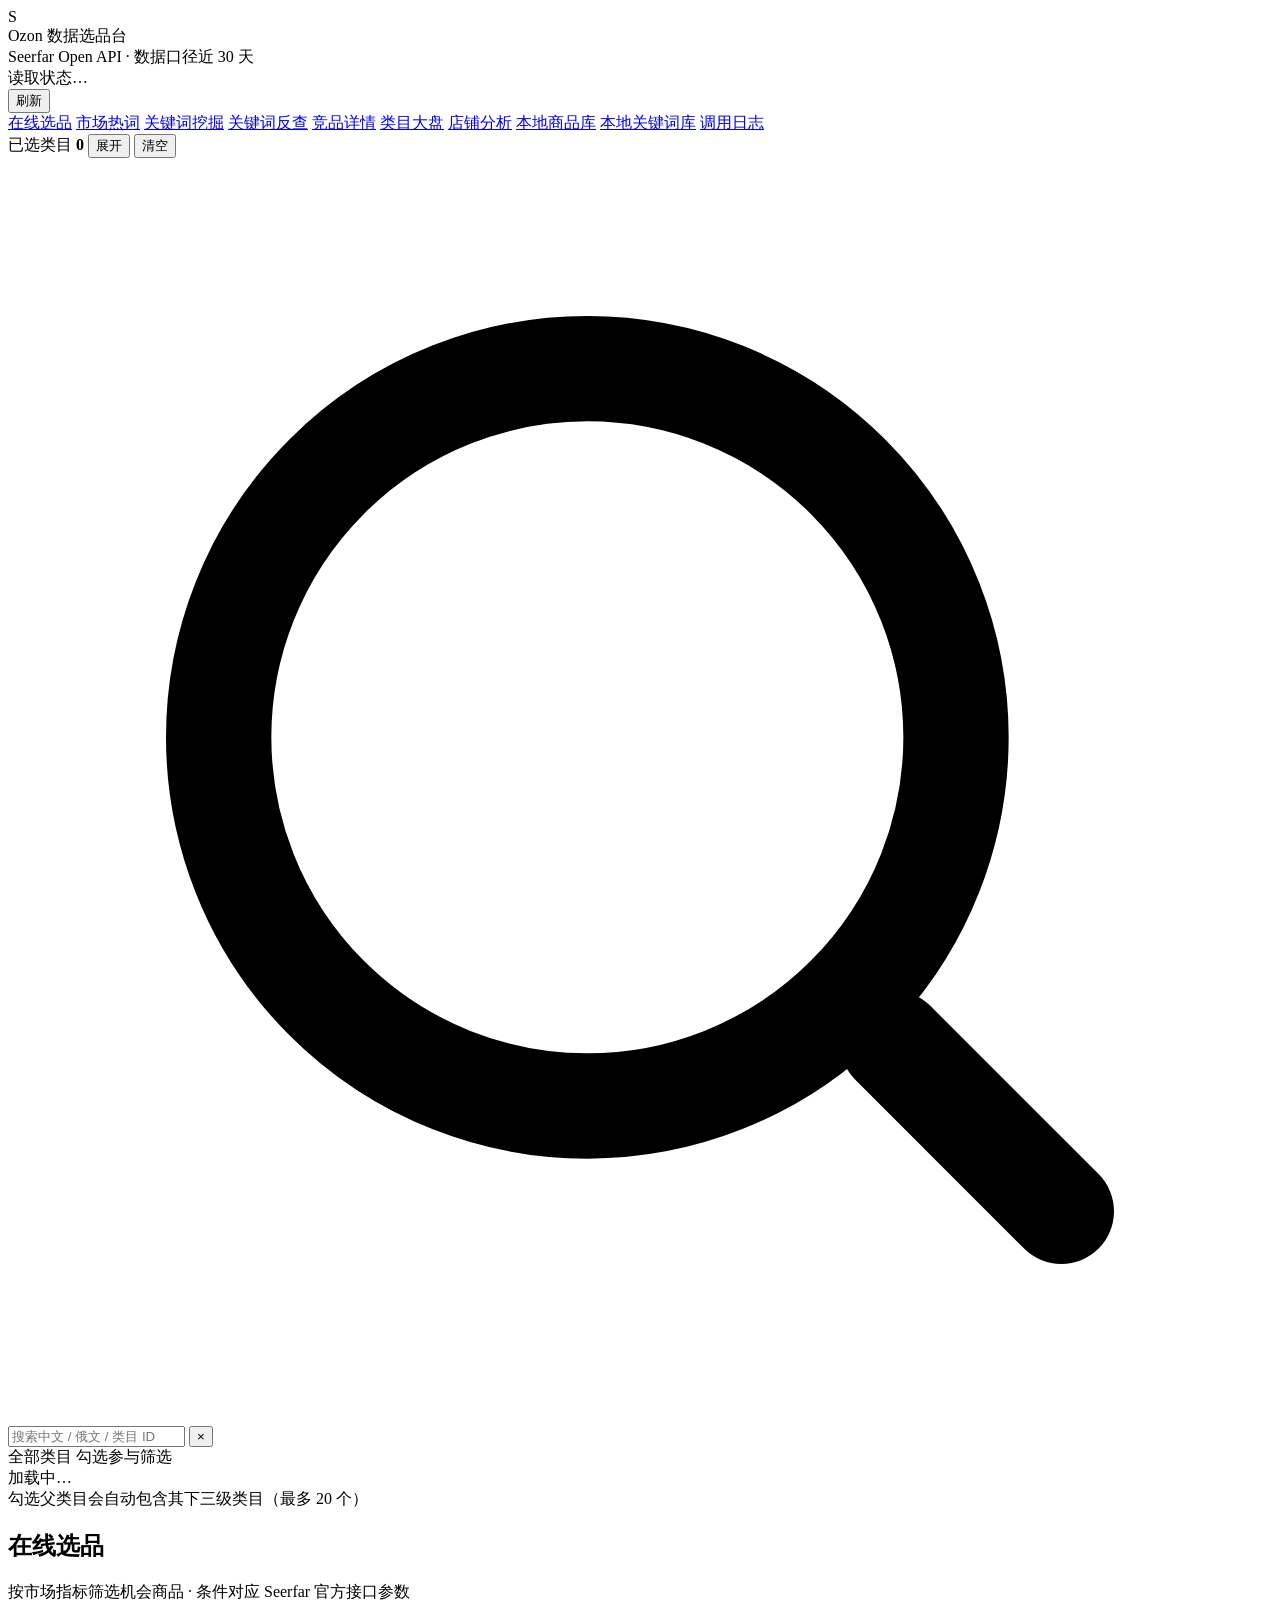
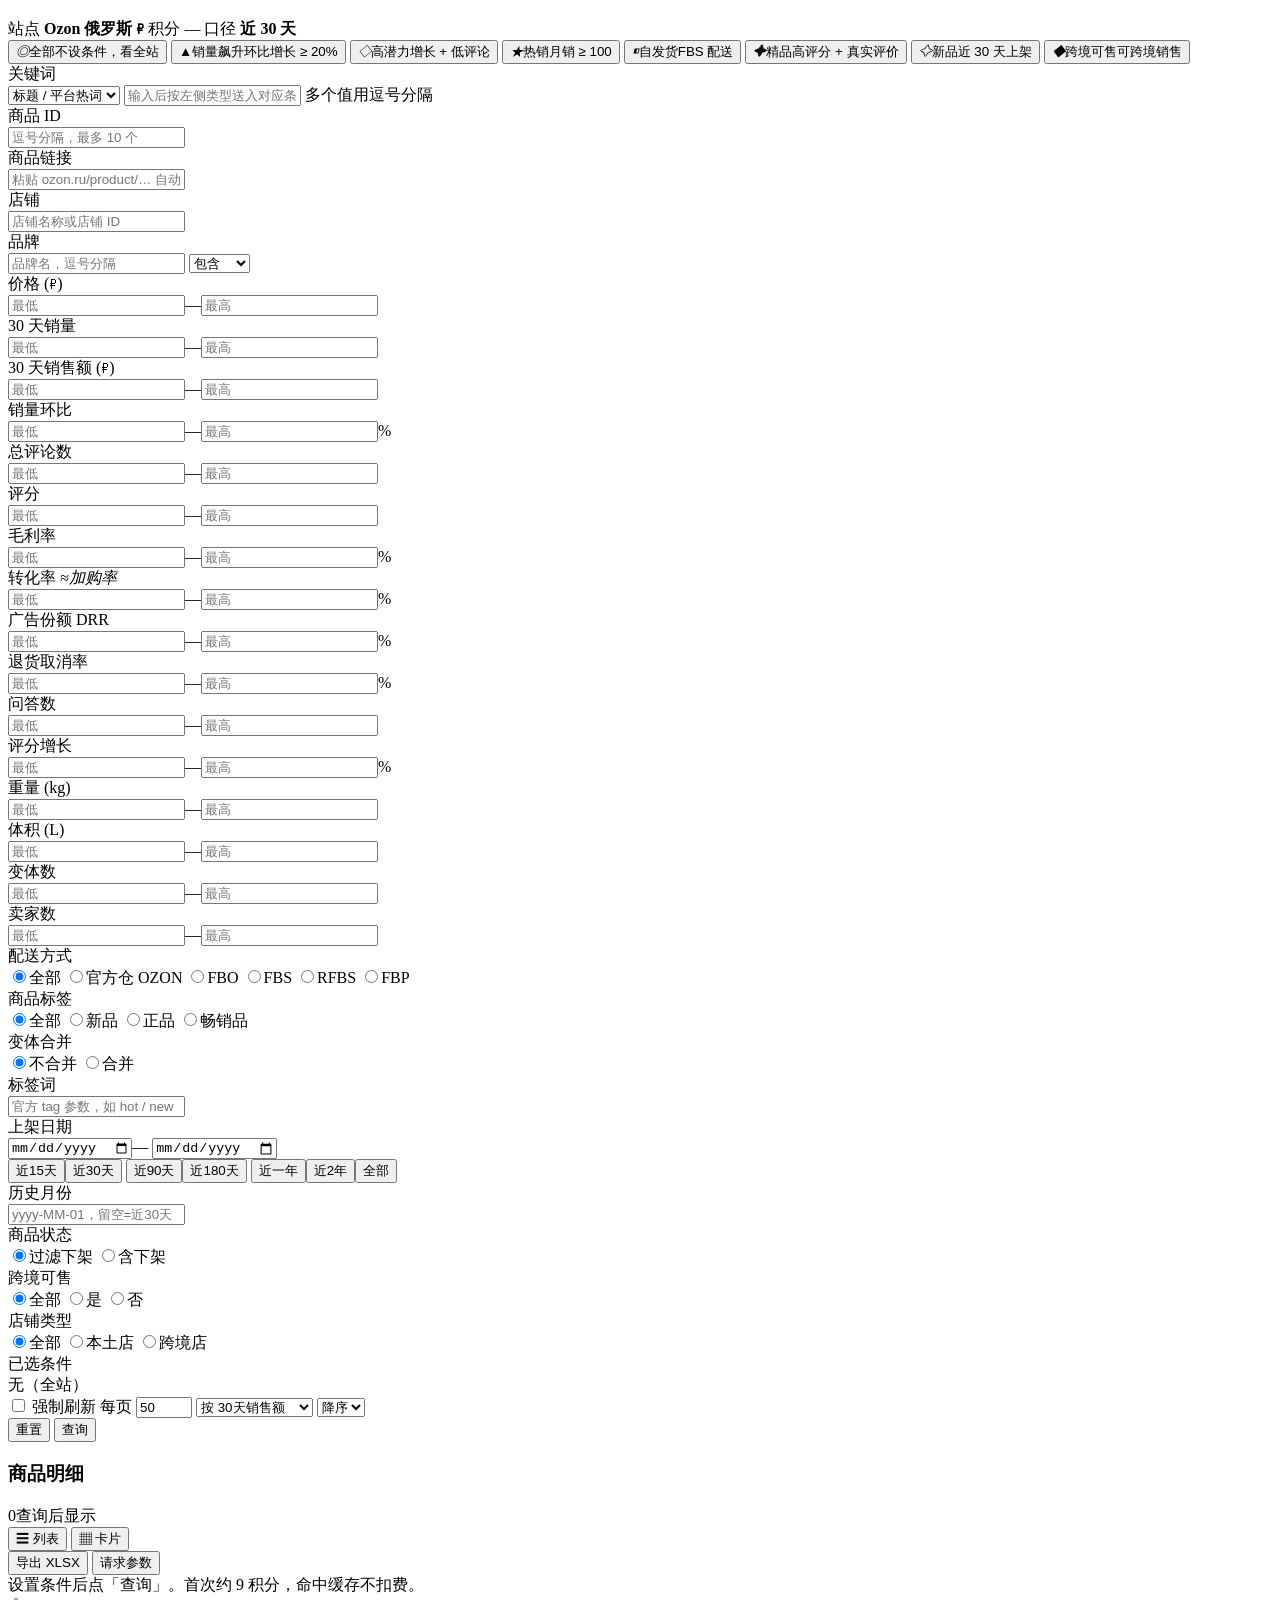
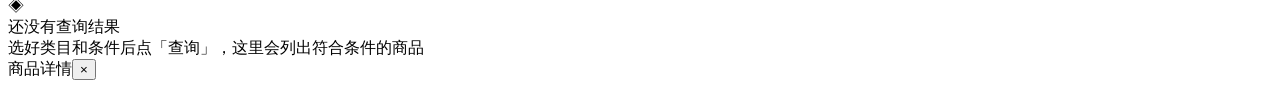
==== seerfar/static/index.html @ d5317011 "seerfar 选品台：仅保留最新项目（移除旧 web/tools/data 等历史）" ====
<!DOCTYPE html>
<html lang="zh-CN">
<head>
<meta charset="UTF-8">
<meta name="viewport" content="width=device-width, initial-scale=1.0">
<title>在线选品 · Ozon 数据选品台</title>
<link rel="stylesheet" href="/static/style.css">
</head>
<body data-page="select">

<header class="topbar">
  <div class="brand">
    <div class="brandmark">S</div>
    <div class="brandtext">
      <div class="brandname">Ozon 数据选品台</div>
      <div class="brandsub">Seerfar Open API · 数据口径近 30 天</div>
    </div>
  </div>
  <div class="stats" id="statsBar"><span class="skeleton-text">读取状态…</span></div>
  <div class="topactions">
    <button class="iconbtn" id="btnRefresh" title="刷新状态">刷新</button>
  </div>
</header>
<nav class="pagenav">
  <div class="pagenav-inner">
    <a class="pnav active" href="/">在线选品</a>
    <a class="pnav" href="/hotwords">市场热词</a>
    <a class="pnav" href="/mining">关键词挖掘</a>
    <a class="pnav" href="/backsearch">关键词反查</a>
    <a class="pnav" href="/product">竞品详情</a>
    <a class="pnav" href="/category">类目大盘</a>
    <a class="pnav" href="/shop">店铺分析</a>
    <a class="pnav" href="/local-products">本地商品库</a>
    <a class="pnav" href="/local-keywords">本地关键词库</a>
    <a class="pnav" href="/logs">调用日志</a>
  </div>
</nav>
<div class="layout">
<aside class="sidebar" id="sidebar">
    <div class="side-top">
      <div class="side-title">
        <span>已选类目</span>
        <b id="catSelCount">0</b>
        <button class="linkbtn" id="catToggle">展开</button>
        <button class="linkbtn" id="catClear">清空</button>
      </div>
      <div class="selchips hidden" id="selChips"></div>
    </div>
    <div class="side-search">
      <svg class="magnifier" viewBox="0 0 24 24"><circle cx="11" cy="11" r="7" fill="none" stroke="currentColor" stroke-width="2"/><path d="M20 20l-3.2-3.2" stroke="currentColor" stroke-width="2" stroke-linecap="round"/></svg>
      <input id="catSearch" placeholder="搜索中文 / 俄文 / 类目 ID" autocomplete="off">
      <button class="clearbtn" id="catSearchClear" title="清除搜索">×</button>
    </div>
    <div class="tree-head">
      <span>全部类目 <i class="chip" id="catTotal"></i></span>
      <span class="muted">勾选参与筛选</span>
    </div>
    <div id="catTree" class="tree"><div class="empty">加载中…</div></div>
    <div class="side-foot"><div class="tiny">勾选父类目会自动包含其下三级类目（最多 20 个）</div></div>
  </aside>

  <main class="main">

<section class="panel active" data-panel="select">
      <div class="pagehead">
        <div><h1>在线选品</h1><p class="muted">按市场指标筛选机会商品 · 条件对应 Seerfar 官方接口参数</p></div>
        <div class="head-badges">
          <span class="badge soft">站点 <b>Ozon 俄罗斯 ₽</b></span>
          <span class="badge soft" id="headQuota">积分 —</span>
          <span class="badge soft">口径 <b>近 30 天</b></span>
        </div>
      </div>

      <div class="presets" id="quickTabs">
        <button class="preset active" data-preset="all"><i class="pico">◎</i><span class="pname">全部</span><span class="pdesc">不设条件，看全站</span></button>
        <button class="preset" data-preset="soaring"><i class="pico">▲</i><span class="pname">销量飙升</span><span class="pdesc">环比增长 ≥ 20%</span></button>
        <button class="preset" data-preset="potential"><i class="pico">◇</i><span class="pname">高潜力</span><span class="pdesc">增长 + 低评论</span></button>
        <button class="preset" data-preset="hot"><i class="pico">★</i><span class="pname">热销</span><span class="pdesc">月销 ≥ 100</span></button>
        <button class="preset" data-preset="fbs"><i class="pico">◧</i><span class="pname">自发货</span><span class="pdesc">FBS 配送</span></button>
        <button class="preset" data-preset="boutique"><i class="pico">✦</i><span class="pname">精品</span><span class="pdesc">高评分 + 真实评价</span></button>
        <button class="preset" data-preset="new"><i class="pico">✧</i><span class="pname">新品</span><span class="pdesc">近 30 天上架</span></button>
        <button class="preset" data-preset="cross"><i class="pico">◆</i><span class="pname">跨境可售</span><span class="pdesc">可跨境销售</span></button>
      </div>

      <form class="filtercard" data-tool="select" autocomplete="off">
        <div class="fall">
          <div class="field span2">
            <label class="flab">关键词</label>
            <div class="fctl">
              <select class="insm" data-f="search_type"><option value="keywords">标题 / 平台热词</option>
                <option value="skus">商品 ID</option><option value="seller_names">店铺</option><option value="brands">品牌</option></select>
              <input class="inwide" data-f="search_value" placeholder="输入后按左侧类型送入对应条件">
              <span class="fhint">多个值用逗号分隔</span>
            </div>
          </div>
          <div class="field"><label class="flab">商品 ID</label><div class="fctl"><input class="infull" data-f="skus_extra" placeholder="逗号分隔，最多 10 个"></div></div>
          <div class="field"><label class="flab">商品链接</label><div class="fctl"><input class="infull" data-f="product_url" placeholder="粘贴 ozon.ru/product/… 自动提取 SKU"></div></div>
          <div class="field"><label class="flab">店铺</label><div class="fctl"><input class="infull" data-f="seller_names" placeholder="店铺名称或店铺 ID"></div></div>
          <div class="field"><label class="flab">品牌</label><div class="fctl">
            <input class="ingrow" data-f="brands" placeholder="品牌名，逗号分隔">
            <select class="inxs" data-f="brand_type"><option value="0">包含</option><option value="1">排除</option><option value="2">无品牌</option></select></div></div>

          <div class="field"><label class="flab">价格 (₽)</label><div class="fctl range">
            <input class="innum" type="number" data-f="price_min" placeholder="最低"><span class="dash">—</span><input class="innum" type="number" data-f="price_max" placeholder="最高"></div></div>
          <div class="field"><label class="flab">30 天销量</label><div class="fctl range">
            <input class="innum" type="number" data-f="monthlySales_min" placeholder="最低"><span class="dash">—</span><input class="innum" type="number" data-f="monthlySales_max" placeholder="最高"></div></div>
          <div class="field"><label class="flab">30 天销售额 (₽)</label><div class="fctl range">
            <input class="innum" type="number" data-f="monthlyRevenue_min" placeholder="最低"><span class="dash">—</span><input class="innum" type="number" data-f="monthlyRevenue_max" placeholder="最高"></div></div>
          <div class="field"><label class="flab">销量环比</label><div class="fctl range">
            <input class="innum" type="number" data-f="monthlySalesRate_min" placeholder="最低"><span class="dash">—</span><input class="innum" type="number" data-f="monthlySalesRate_max" placeholder="最高"><span class="unit">%</span></div></div>

          <div class="field"><label class="flab">总评论数</label><div class="fctl range">
            <input class="innum" type="number" data-f="reviewCount_min" placeholder="最低"><span class="dash">—</span><input class="innum" type="number" data-f="reviewCount_max" placeholder="最高"></div></div>
          <div class="field"><label class="flab">评分</label><div class="fctl range">
            <input class="innum" type="number" step="0.1" data-f="reviewRating_min" placeholder="最低"><span class="dash">—</span><input class="innum" type="number" step="0.1" data-f="reviewRating_max" placeholder="最高"></div></div>
          <div class="field"><label class="flab">毛利率</label><div class="fctl range">
            <input class="innum" type="number" data-f="grossMargin_min" placeholder="最低"><span class="dash">—</span><input class="innum" type="number" data-f="grossMargin_max" placeholder="最高"><span class="unit">%</span></div></div>
          <div class="field"><label class="flab">转化率 <i class="tip">≈加购率</i></label><div class="fctl range">
            <input class="innum" type="number" data-f="convToCartPdp_min" placeholder="最低"><span class="dash">—</span><input class="innum" type="number" data-f="convToCartPdp_max" placeholder="最高"><span class="unit">%</span></div></div>
          <div class="field"><label class="flab">广告份额 DRR</label><div class="fctl range">
            <input class="innum" type="number" data-f="drr_min" placeholder="最低"><span class="dash">—</span><input class="innum" type="number" data-f="drr_max" placeholder="最高"><span class="unit">%</span></div></div>
          <div class="field"><label class="flab">退货取消率</label><div class="fctl range">
            <input class="innum" type="number" data-f="returnCancellationRate_min" placeholder="最低"><span class="dash">—</span><input class="innum" type="number" data-f="returnCancellationRate_max" placeholder="最高"><span class="unit">%</span></div></div>
          <div class="field"><label class="flab">问答数</label><div class="fctl range">
            <input class="innum" type="number" data-f="questionsAndAnswers_min" placeholder="最低"><span class="dash">—</span><input class="innum" type="number" data-f="questionsAndAnswers_max" placeholder="最高"></div></div>
          <div class="field"><label class="flab">评分增长</label><div class="fctl range">
            <input class="innum" type="number" data-f="ratingsRate_min" placeholder="最低"><span class="dash">—</span><input class="innum" type="number" data-f="ratingsRate_max" placeholder="最高"><span class="unit">%</span></div></div>

          <div class="field"><label class="flab">重量 (kg)</label><div class="fctl range">
            <input class="innum" type="number" step="0.01" data-f="weight_kg_min" placeholder="最低"><span class="dash">—</span><input class="innum" type="number" step="0.01" data-f="weight_kg_max" placeholder="最高"></div></div>
          <div class="field"><label class="flab">体积 (L)</label><div class="fctl range">
            <input class="innum" type="number" step="0.01" data-f="volume_min" placeholder="最低"><span class="dash">—</span><input class="innum" type="number" step="0.01" data-f="volume_max" placeholder="最高"></div></div>
          <div class="field"><label class="flab">变体数</label><div class="fctl range">
            <input class="innum" type="number" data-f="variants_min" placeholder="最低"><span class="dash">—</span><input class="innum" type="number" data-f="variants_max" placeholder="最高"></div></div>
          <div class="field"><label class="flab">卖家数</label><div class="fctl range">
            <input class="innum" type="number" data-f="sellers_min" placeholder="最低"><span class="dash">—</span><input class="innum" type="number" data-f="sellers_max" placeholder="最高"></div></div>

          <div class="field span2"><label class="flab">配送方式</label><div class="fctl radios">
            <label><input type="radio" name="r_ff" data-f="fulfillment" value="" checked><span>全部</span></label>
            <label><input type="radio" name="r_ff" data-f="fulfillment" value="OZON"><span>官方仓 OZON</span></label>
            <label><input type="radio" name="r_ff" data-f="fulfillment" value="FBO"><span>FBO</span></label>
            <label><input type="radio" name="r_ff" data-f="fulfillment" value="FBS"><span>FBS</span></label>
            <label><input type="radio" name="r_ff" data-f="fulfillment" value="RFBS"><span>RFBS</span></label>
            <label><input type="radio" name="r_ff" data-f="fulfillment" value="FBP"><span>FBP</span></label>
          </div></div>
          <div class="field"><label class="flab">商品标签</label><div class="fctl radios">
            <label><input type="radio" name="r_lb" data-f="labels" value="" checked><span>全部</span></label>
            <label><input type="radio" name="r_lb" data-f="labels" value="0"><span>新品</span></label>
            <label><input type="radio" name="r_lb" data-f="labels" value="1"><span>正品</span></label>
            <label><input type="radio" name="r_lb" data-f="labels" value="2"><span>畅销品</span></label>
          </div></div>
          <div class="field"><label class="flab">变体合并</label><div class="fctl radios">
            <label><input type="radio" name="r_mg" data-f="variations_merge" value="0" checked><span>不合并</span></label>
            <label><input type="radio" name="r_mg" data-f="variations_merge" value="1"><span>合并</span></label>
          </div></div>
          <div class="field"><label class="flab">标签词</label><div class="fctl">
            <input class="infull" data-f="tag" placeholder="官方 tag 参数，如 hot / new"></div></div>

          <div class="field span2"><label class="flab">上架日期</label><div class="fctl daterow">
            <input class="indate" type="date" data-f="date_from"><span class="dash">—</span>
            <input class="indate" type="date" data-f="date_to">
            <div class="quickdates" data-quickdate>
              <button type="button" data-days="15">近15天</button><button type="button" data-days="30">近30天</button>
              <button type="button" data-days="90">近90天</button><button type="button" data-days="180">近180天</button>
              <button type="button" data-days="365">近一年</button><button type="button" data-days="730">近2年</button><button type="button" data-days="0" class="on">全部</button>
            </div>
          </div></div>
          <div class="field"><label class="flab">历史月份</label><div class="fctl"><input class="insm" data-f="search_date" placeholder="yyyy-MM-01，留空=近30天"></div></div>
          <div class="field"><label class="flab">商品状态</label><div class="fctl radios">
            <label><input type="radio" name="r_rm" data-f="include_removed" value="" checked><span>过滤下架</span></label>
            <label><input type="radio" name="r_rm" data-f="include_removed" value="1"><span>含下架</span></label>
          </div></div>
          <div class="field"><label class="flab">跨境可售</label><div class="fctl radios">
            <label><input type="radio" name="r_cb" data-f="cross_border" value="" checked><span>全部</span></label>
            <label><input type="radio" name="r_cb" data-f="cross_border" value="1"><span>是</span></label>
            <label><input type="radio" name="r_cb" data-f="cross_border" value="0"><span>否</span></label>
          </div></div>
          <div class="field"><label class="flab">店铺类型</label><div class="fctl radios">
            <label><input type="radio" name="r_st" data-f="seller_type" value="" checked><span>全部</span></label>
            <label><input type="radio" name="r_st" data-f="seller_type" value="0"><span>本土店</span></label>
            <label><input type="radio" name="r_st" data-f="seller_type" value="1"><span>跨境店</span></label>
          </div></div>
        </div>
        <div class="applied-bar"><span class="applied-lab">已选条件</span><div class="applied-tags" data-tags><span class="muted">无（全站）</span></div></div>
        <div class="formfoot">
          <div class="foot-left">
            <label class="chk"><input type="checkbox" data-f="force"> 强制刷新</label>
            <label class="chk">每页 <input class="inxs" type="number" data-f="size" value="50" min="1" max="100"></label>
            <select class="insm" data-f="sort">
              <option value="revenue">按 30天销售额</option><option value="sales">按 30天销量</option>
              <option value="price">按 价格</option><option value="reviewCount">按 评论数</option>
              <option value="reviewRating">按 评分</option><option value="upTime">按 上架时间</option>
              <option value="grossMargin">按 毛利率</option><option value="views">按 展示总量</option>
              <option value="sessionCountSearch">按 曝光量</option><option value="sessionCount">按 产品卡浏览</option>
              <option value="convToCartPdp">按 购物车转化率</option><option value="orderConversionRate">按 订单转化率</option>
              <option value="drr">按 广告费用份额</option><option value="returnCancellationRate">按 退货取消率</option>
              <option value="variants">按 变体数</option>
              <option value="weight">按 重量</option><option value="volume">按 体积</option>
              <option value="questionsAndAnswers">按 问答数</option></select>
            <select class="inxs" data-f="direction"><option value="DESC">降序</option><option value="ASC">升序</option></select>
          </div>
          <div class="foot-right">
            <button type="button" class="btn ghost" data-reset>重置</button>
            <button type="submit" class="btn primary"><span class="btnlabel">查询</span></button>
          </div>
        </div>
      </form>

      <section class="summary" data-summary></section>
      <section class="resultcard">
        <div class="resulthead">
          <div class="resultr"><h3>商品明细</h3><span class="badge solid" data-count>0</span><span class="muted" data-note>查询后显示</span></div>
          <div class="resultbar-actions">
            <div class="viewtoggle" title="切换查看模式">
              <button type="button" class="vt on" data-viewmode="table">☰ 列表</button>
              <button type="button" class="vt" data-viewmode="card">▦ 卡片</button>
            </div>
            <button class="btn ghost sm" data-export>导出 XLSX</button>
            <button class="btn ghost sm" data-applied>请求参数</button>
          </div>
        </div>
        <div class="statusline" data-meta>设置条件后点「查询」。首次约 9 积分，命中缓存不扣费。</div>
        <div class="tablewrap" data-table>
          <div class="placeholder"><div class="ph-icon">◈</div><div class="ph-title">还没有查询结果</div>
            <div class="ph-desc">选好类目和条件后点「查询」，这里会列出符合条件的商品</div></div>
        </div>
        <div class="pager" data-pager></div>
      </section>
    </section>

  </main>
</div>

<div id="drawer" class="drawer hidden">
  <div class="drawer-head"><span id="drawerTitle">商品详情</span><button id="drawerClose">×</button></div>
  <div id="drawerBody" class="drawer-body"></div>
</div>
<div id="toast" class="toast hidden"></div>
</body>
<script src="/static/app.js"></script>
</html>
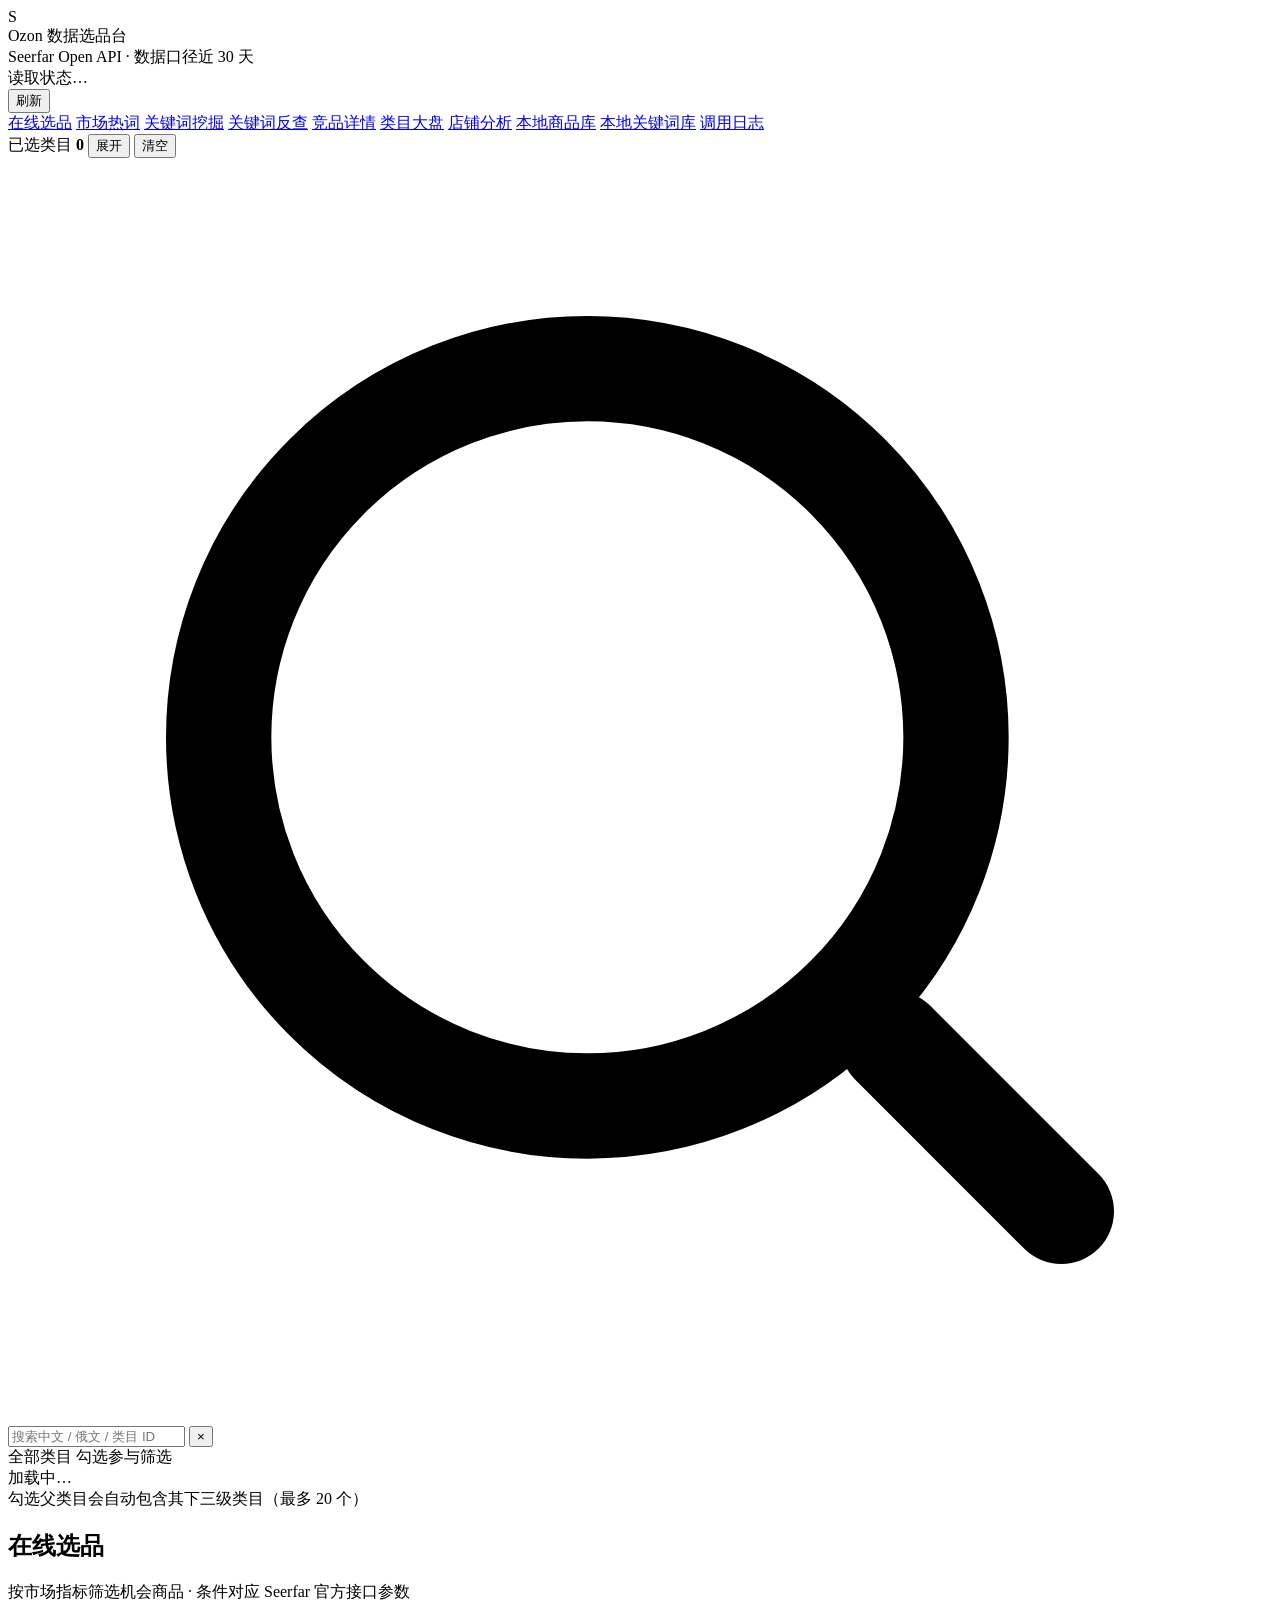
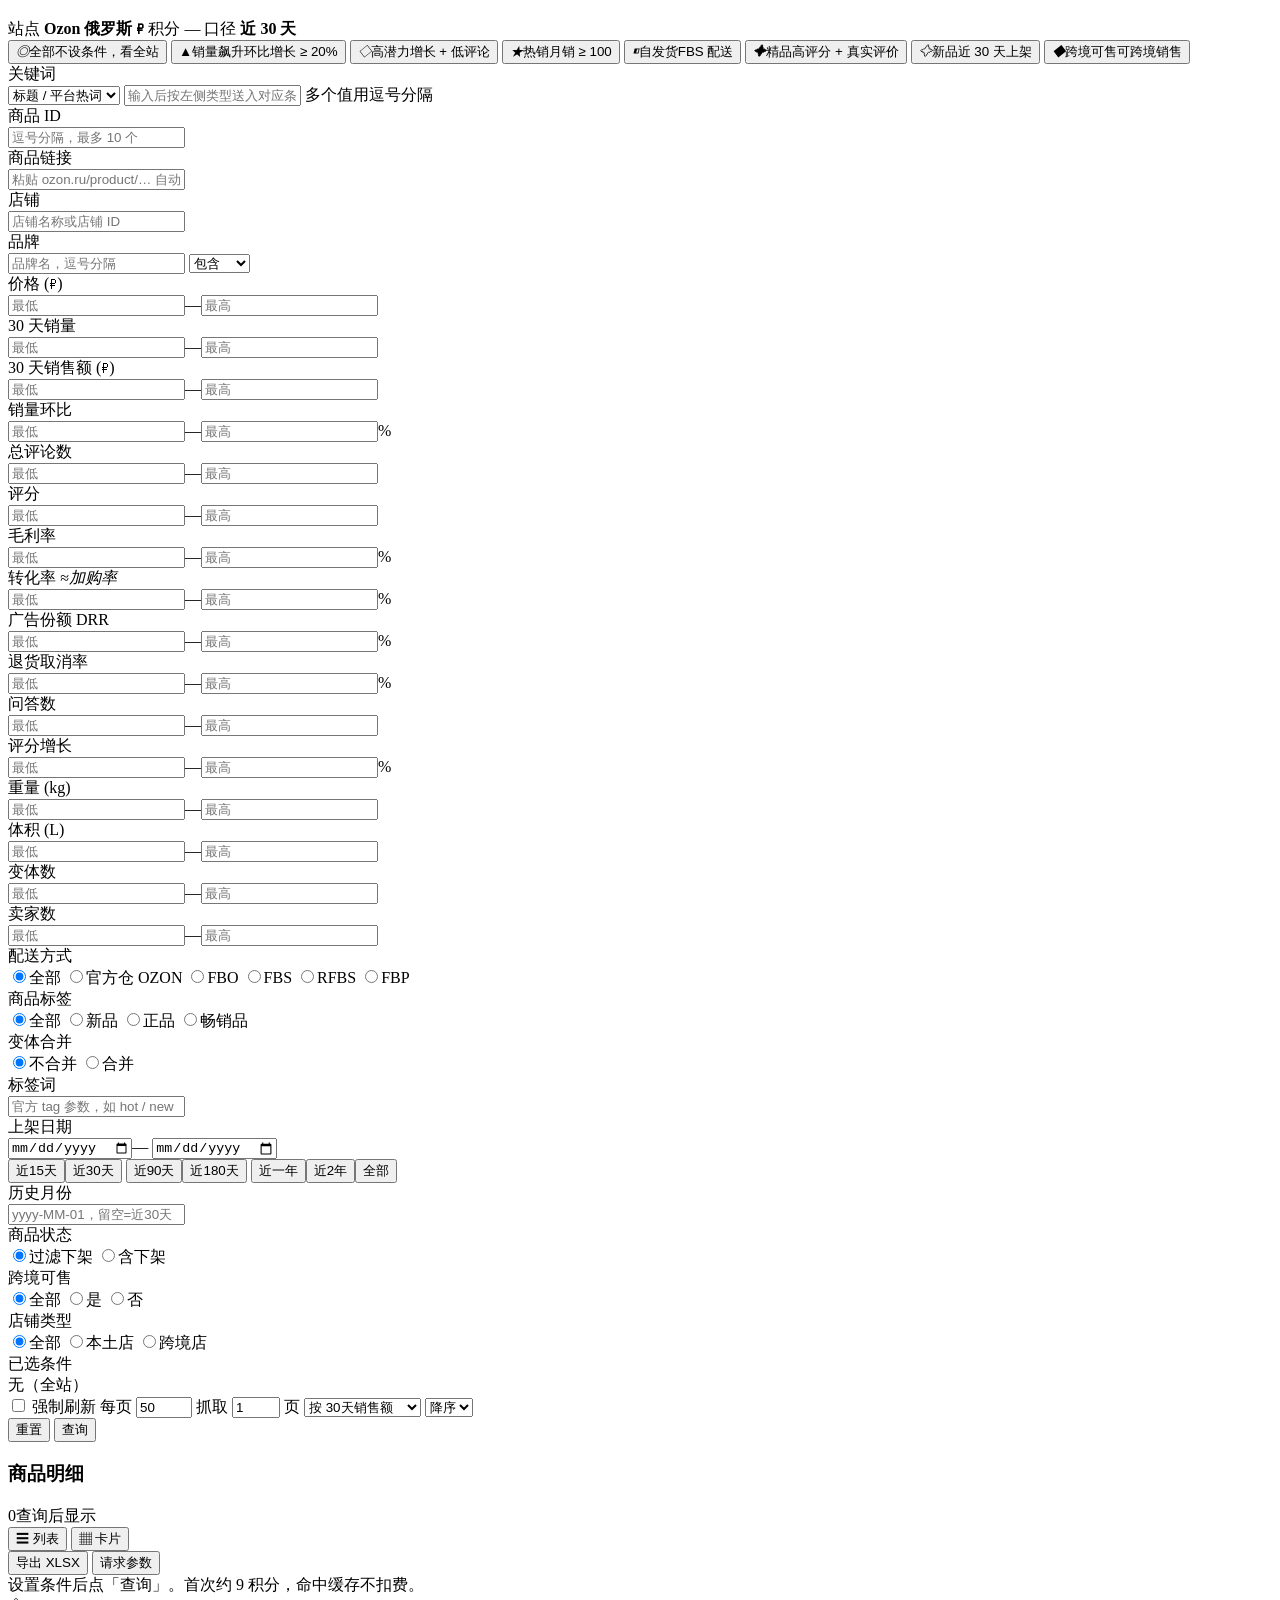
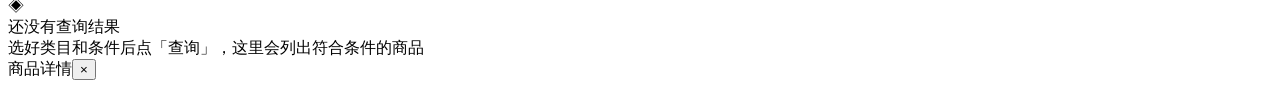
==== commit 425a64b4: "阶段1：修假生效筛选 + 多页抓取 + 导出全量 + 参数纠正 - 热词页类目树：勾选注入 categories（后端兼容 categories/category_ids/category_id） -" ====
--- a/seerfar/static/index.html
+++ b/seerfar/static/index.html
@@ -1,4 +1,4 @@
-<!DOCTYPE html>
+﻿<!DOCTYPE html>
 <html lang="zh-CN">
 <head>
 <meta charset="UTF-8">
@@ -186,6 +186,7 @@
           <div class="foot-left">
             <label class="chk"><input type="checkbox" data-f="force"> 强制刷新</label>
             <label class="chk">每页 <input class="inxs" type="number" data-f="size" value="50" min="1" max="100"></label>
+            <label class="chk" title="多页抓取按页计费；命中缓存不扣费">抓取 <input class="inxs" type="number" data-f="pages" value="1" min="1" max="10"> 页</label>
             <select class="insm" data-f="sort">
               <option value="revenue">按 30天销售额</option><option value="sales">按 30天销量</option>
               <option value="price">按 价格</option><option value="reviewCount">按 评论数</option>
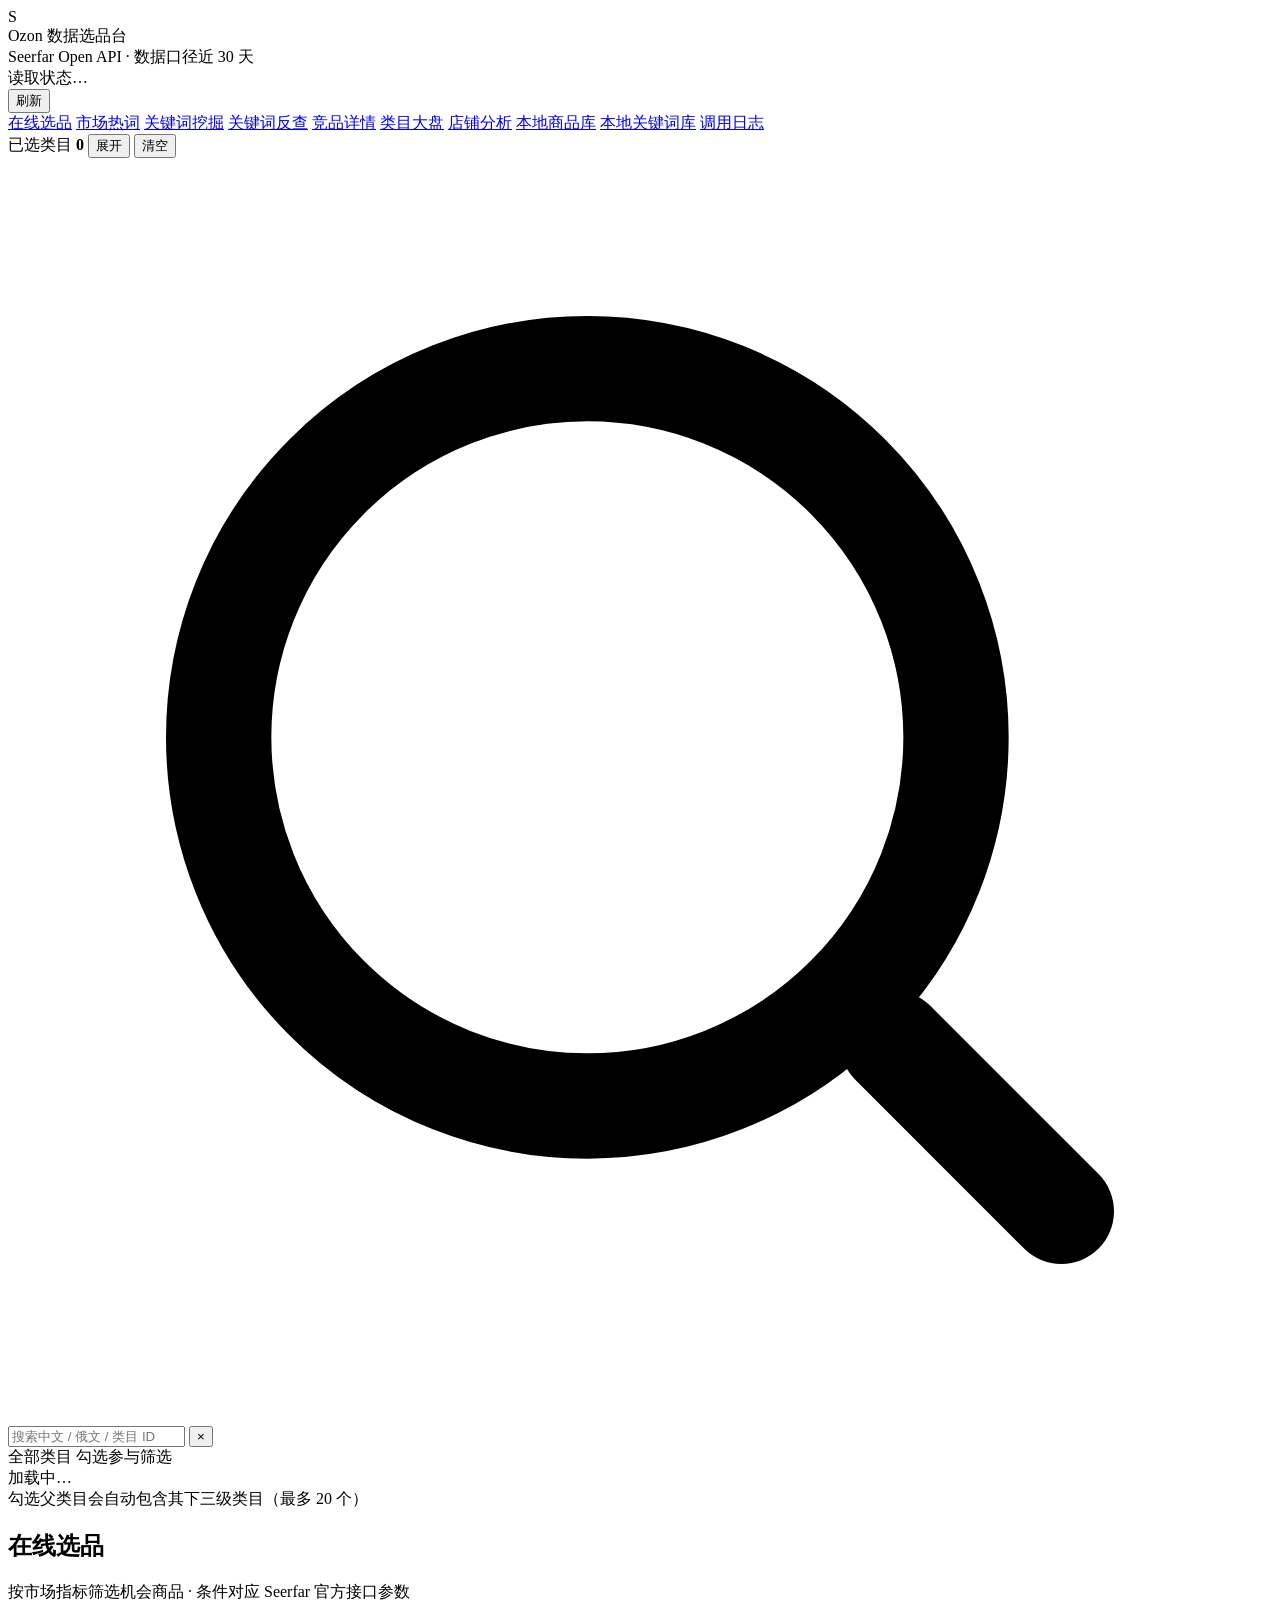
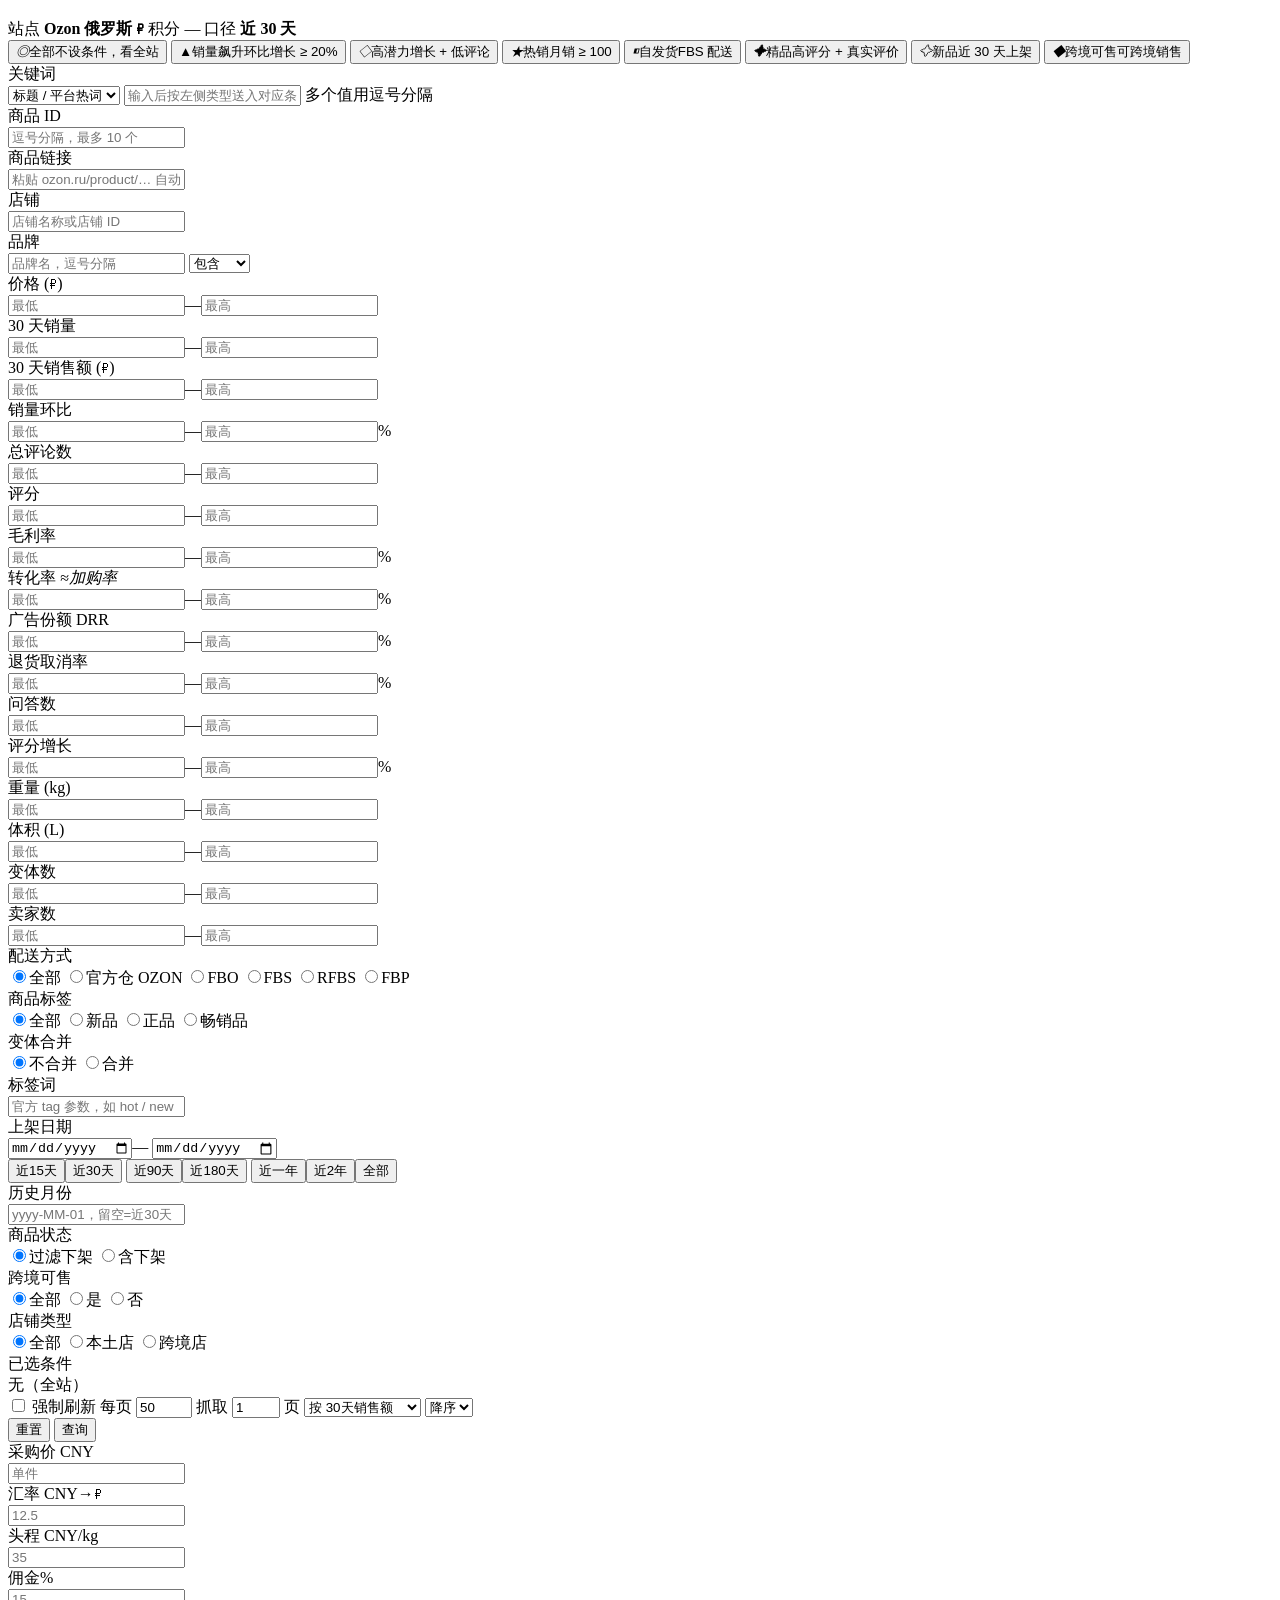
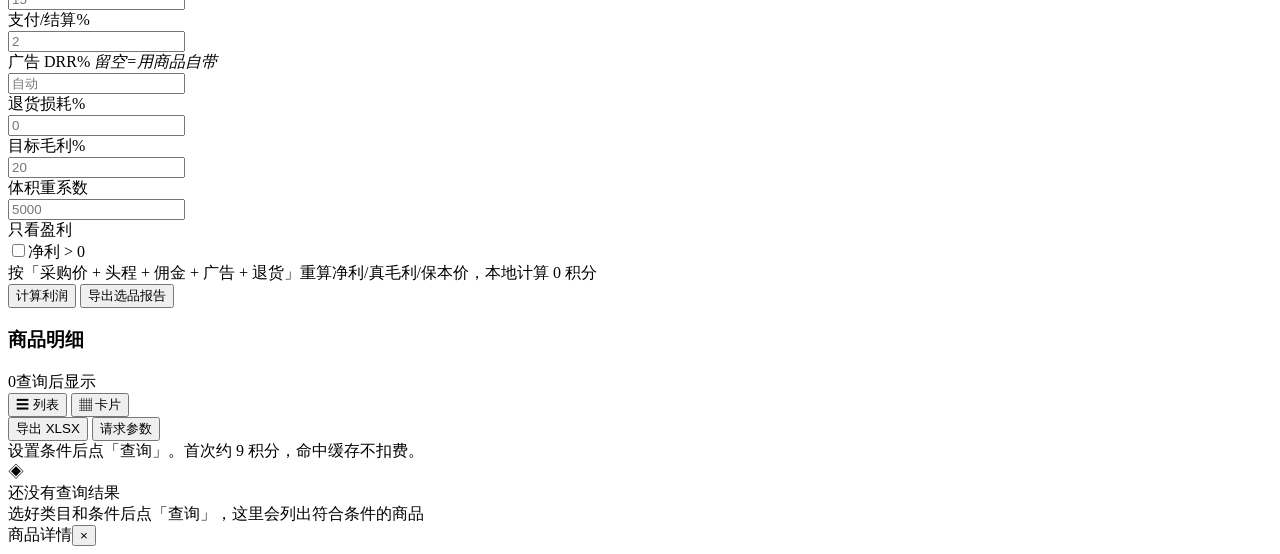
==== commit 678a5ec6: "阶段3：本地库扩表筛选分页 + 机会分可配 + 利润模型 + 收藏与选品报告 - sf_db：product 扩到 50 列并自动 ALTER 迁移；keyword 补 title_density/r" ====
--- a/seerfar/static/index.html
+++ b/seerfar/static/index.html
@@ -1,4 +1,4 @@
-﻿<!DOCTYPE html>
+<!DOCTYPE html>
 <html lang="zh-CN">
 <head>
 <meta charset="UTF-8">
@@ -208,6 +208,29 @@
       </form>
 
       <section class="summary" data-summary></section>
+
+      <section class="filtercard" id="profitCard">
+        <div class="fall">
+          <div class="field"><label class="flab">采购价 CNY</label><div class="fctl"><input class="innum" type="number" step="0.01" data-profit="cost_cny" placeholder="单件"></div></div>
+          <div class="field"><label class="flab">汇率 CNY→₽</label><div class="fctl"><input class="innum" type="number" step="0.01" data-profit="rate_cny_rub" placeholder="12.5"></div></div>
+          <div class="field"><label class="flab">头程 CNY/kg</label><div class="fctl"><input class="innum" type="number" step="0.1" data-profit="shipping_cny_per_kg" placeholder="35"></div></div>
+          <div class="field"><label class="flab">佣金%</label><div class="fctl"><input class="innum" type="number" step="0.1" data-profit="commission_pct" placeholder="15"></div></div>
+          <div class="field"><label class="flab">支付/结算%</label><div class="fctl"><input class="innum" type="number" step="0.1" data-profit="payment_pct" placeholder="2"></div></div>
+          <div class="field"><label class="flab">广告 DRR% <i class="tip">留空=用商品自带</i></label><div class="fctl"><input class="innum" type="number" step="0.1" data-profit="drr_pct" placeholder="自动"></div></div>
+          <div class="field"><label class="flab">退货损耗%</label><div class="fctl"><input class="innum" type="number" step="0.1" data-profit="return_pct" placeholder="0"></div></div>
+          <div class="field"><label class="flab">目标毛利%</label><div class="fctl"><input class="innum" type="number" step="0.1" data-profit="target_margin_pct" placeholder="20"></div></div>
+          <div class="field"><label class="flab">体积重系数</label><div class="fctl"><input class="innum" type="number" data-profit="volumetric_divisor" placeholder="5000"></div></div>
+          <div class="field"><label class="flab">只看盈利</label><div class="fctl radios">
+            <label><input type="checkbox" data-profit-only><span>净利 &gt; 0</span></label></div></div>
+        </div>
+        <div class="formfoot">
+          <div class="foot-left"><span class="tiny" data-profit-meta>按「采购价 + 头程 + 佣金 + 广告 + 退货」重算净利/真毛利/保本价，本地计算 0 积分</span></div>
+          <div class="foot-right">
+            <button type="button" class="btn ghost" data-act="profit">计算利润</button>
+            <button type="button" class="btn ghost" data-act="export-report">导出选品报告</button>
+          </div>
+        </div>
+      </section>
       <section class="resultcard">
         <div class="resulthead">
           <div class="resultr"><h3>商品明细</h3><span class="badge solid" data-count>0</span><span class="muted" data-note>查询后显示</span></div>
